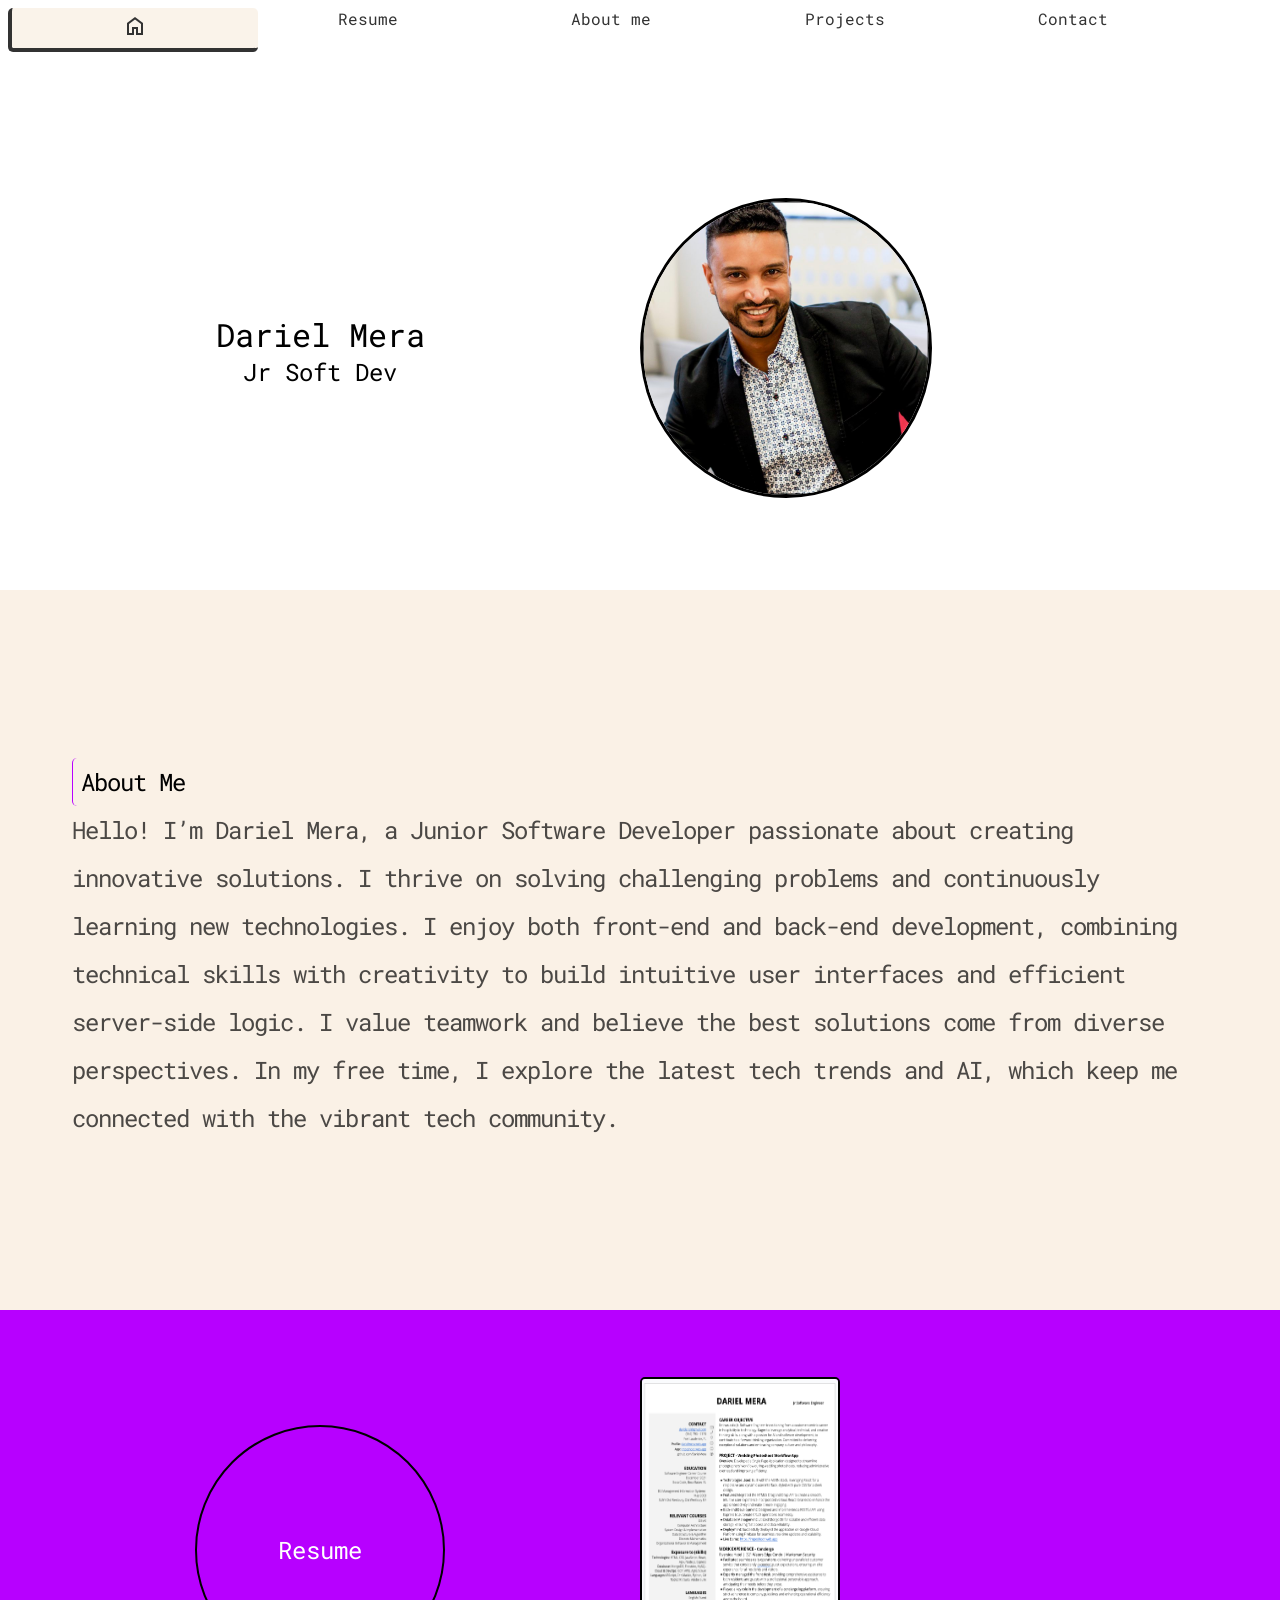
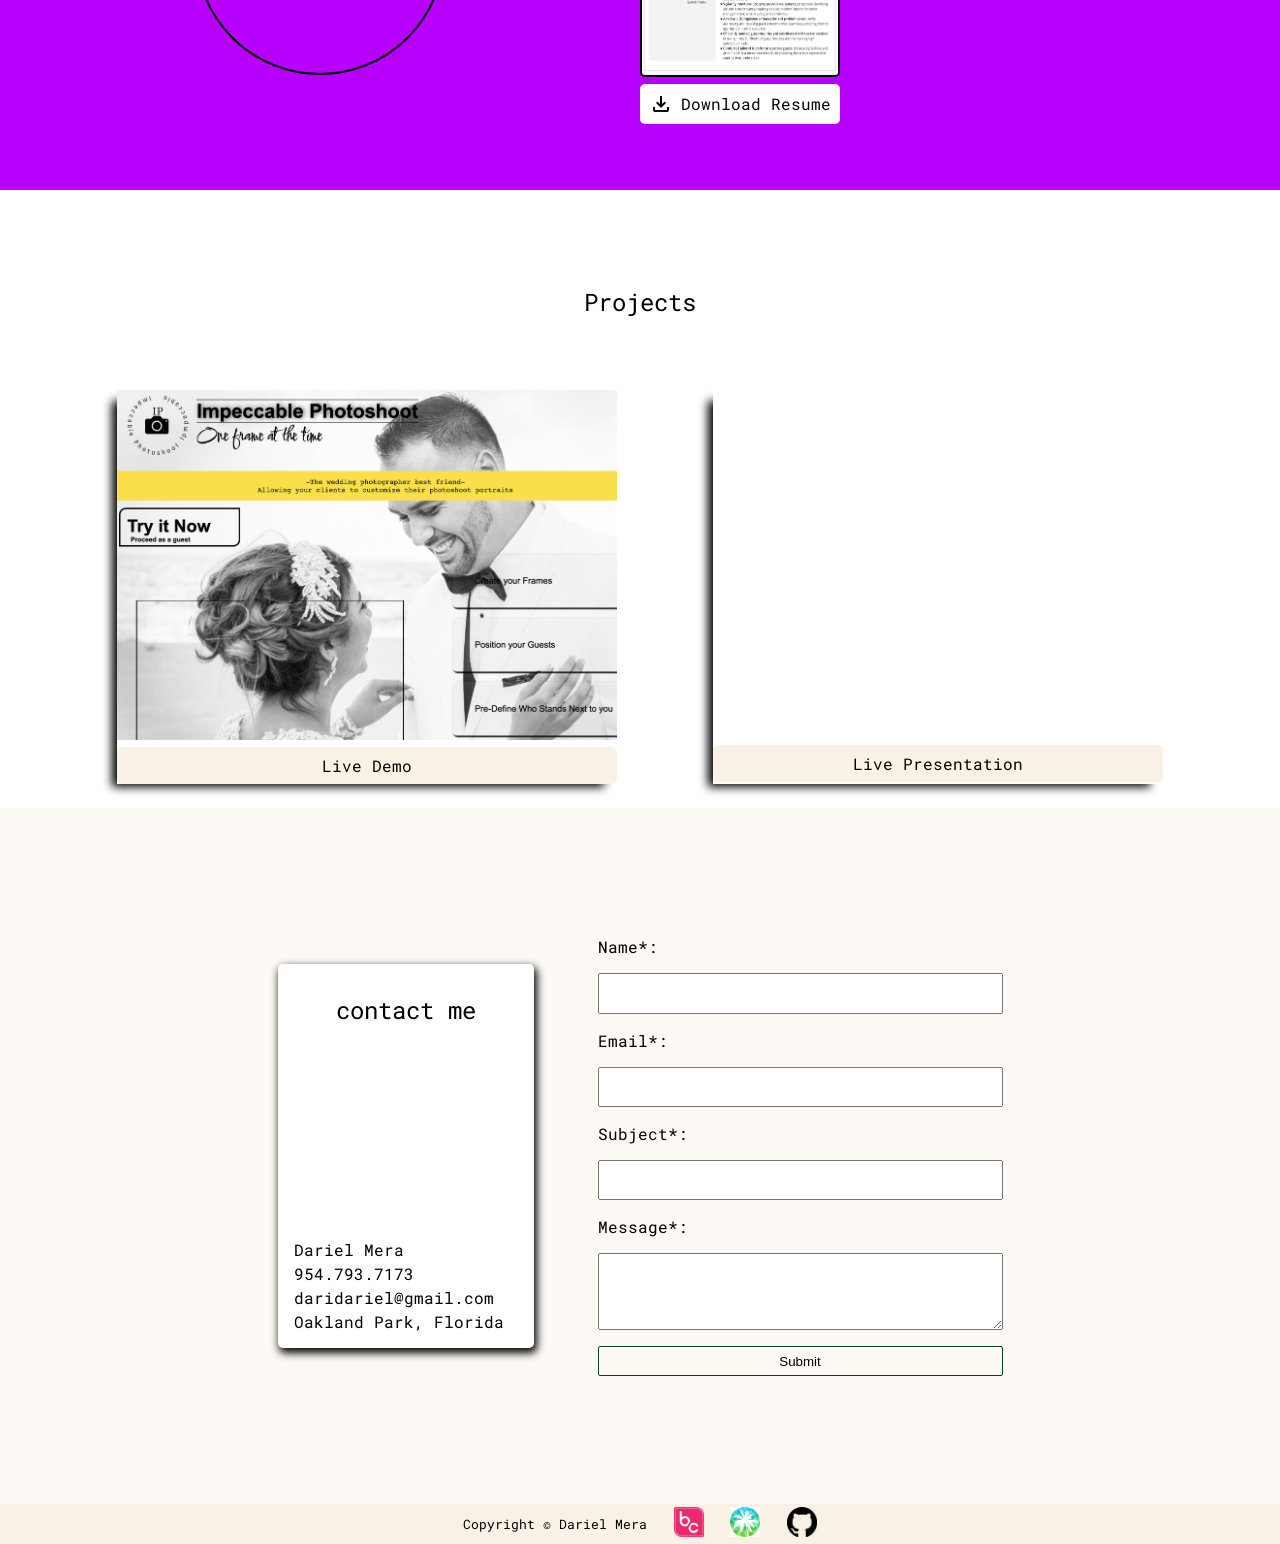
==== index.html @ f9bd33a1 "rename html doc from personalsite to index" ====
<!DOCTYPE html>
<html lang="en">

    <head>
        <meta charset="UTF-8">
        <meta name="viewport" content="width=device-width, initial-scale=1.0">
        <title>Dariel Mera Personal Site</title>
        <link rel="stylesheet" href="style.css">
        <link rel="stylesheet"
            href="https://fonts.googleapis.com/css2?family=Material+Symbols+Outlined:opsz,wght,FILL,GRAD@40,500,0,-25" />
        <style>
        </style>
    </head>

    <body>

        <div class="container">
            <header id="menu">
                <nav>
                    <ul>
                        <li><a href="#hero"><span class="material-symbols-outlined">
                                    home
                                </span></a></li>
                        <li><a href="#resume">Resume</a></li>
                        <li><a href="#about">About me</a></li>
                        <li><a href="#project-container">Projects</a></li>
                        <li><a href="#contact">Contact</a></li>
                    </ul>
                </nav>
            </header>
            <main id="hero">

                <div id="name">
                    <span>Dariel Mera</span>
                    <span>Jr Soft Dev</span>

                </div>

                <div id="dariPic">
                    <img src="./assets/Dariel Mera_lq.jpg" alt="Dariel Mera Pic" height="300px width: 300px"
                        loading="lazy">

            </main>

            <section id="about" class="center">
                <div id="aboutme-title">About Me</div>
                <p>
                    Hello! I’m Dariel Mera, a Junior Software Developer passionate about creating innovative solutions.
                    I thrive on solving challenging problems and continuously learning new technologies. I enjoy both
                    front-end and back-end development, combining technical skills with creativity to build intuitive
                    user interfaces and efficient server-side logic. I value teamwork and believe the best solutions
                    come from diverse perspectives. In my free time, I explore the latest tech trends and AI, which keep
                    me connected with the vibrant tech community.
                </p>
            </section>

            <section id="resume">
                <div id="resume-title-container">
                    <span id="resume-title">Resume</span>
                </div>
                <div id="img-download_button-container">
                    <span id="resume-pic-container">
                        <a href="./assets/Dariel_Mera_Resume.pdf" download="Dariel_Mera_Resume.pdf">
                            <img title="click to download pdf" src="./assets/Dariel_Mera_Resume_Preview_Pic.png"
                                alt="Dariel Mera resume picture" width="200px" height="300px" loading="lazy">
                        </a>
                    </span>
                    <div id="download-container">
                        <a id="download" href="./assets/Dariel_Mera_Resume.pdf" download="Dariel_Mera_Resume.pdf">
                            <span class="material-symbols-outlined">
                                download
                            </span>
                            <span id="download-title">Download Resume</span>
                        </a>
                    </div>
                </div>
            </section>

            <section id="project-presentation">
                <div id="project-title-section">Projects</div>
                <div id="project-presentation-container">

                    <div id="project-container">
                        <a href="https://impeshoot.web.app/">
                            <img id="ip-project-thumbnail-pic" src="./assets/ip_project_thumbnail.png" height="350px"
                                alt="impeccable photoshoot thumbnail link" loading="lazy">
                            <div id="project-liveDemo-link">Live Demo</div>
                        </a>
                    </div>
                    <div id="presentation-container">
                        <iframe width="450" height="348" src="https://www.youtube.com/embed/3GwBpXjyt1c"
                            title="Fall 2021 Final Talks — Dariel Mera" frameborder="0" loading="lazy"
                            allow="accelerometer; autoplay; clipboard-write; encrypted-media; gyroscope; picture-in-picture; web-share"
                            referrerpolicy="strict-origin-when-cross-origin" allowfullscreen></iframe>
                        <div id="project-livePresentation-link">Live Presentation</div>
                    </div>
                </div>
            </section>

            <section id="contact">

                <div id="contact-card-container">
                    <div id="contact-card-title">contact me</div>
                    <div id="contact-card-name">Dariel Mera</div>
                    <div id="contact-card-phone">954.793.7173</div>
                    <div id="contact-card-email">daridariel@gmail.com</div>
                    <div id="contact-card-address">Oakland Park, Florida</div>
                </div>

                <div id="form-container">
                    <form action="mailto:daridariel@yahoo.com" method="post" enctype="text/plain">
                        <label for="name">Name*:</label>
                        <input type="text" id="name" name="name" required>

                        <label for="email">Email*:</label>
                        <input type="email" id="email" name="email" required>

                        <label for="subject">Subject*:</label>
                        <input type="text" id="subject" name="subject" required>

                        <label for="message">Message*:</label>
                        <textarea id="message" name="message" rows="5" required></textarea>

                        <button type="submit">Submit</button>
                    </form>
                </div>

            </section>

            <footer class="center">
                <div id="footer-container">
                    <span>
                        Copyright &copy; Dariel Mera
                    </span>
                    <span class="social-media-logo"><a
                            href="https://bocacode.com/candidates/software-engineer/dariel-mera"><img width="30px"
                                height="30px" src="./assets/bc-logo.png" alt="social media logo boca code"></a></span>
                    <span class="social-media-logo"><a
                            href="https://techhubsouthflorida.org/hack-for-inclusion-event/?utm_source=TECH+HUB+SOUTH+FLORIDA&utm_campaign=1a713feb7d-Newsletter_6_NEW9_4_2015_COPY_01&utm_medium=email&utm_term=0_b713bd7972-1a713feb7d-158993226&mc_cid=1a713feb7d&mc_eid=f81c203332"><img
                                width="30px" height="30px" src="./assets/techub-logo.png"
                                alt="social media logo south florida techhub "></a></span>
                    <span class="social-media-logo"><a href="https://github.com/DarielMera"><img width="30px"
                                height="30px" src="./assets/github-logo.png" alt="social media logo github"></a></span>
                </div>
            </footer>

        </div>
    </body>

</html>
---- style.css ----
@import url("https://fonts.googleapis.com/css2?family=Roboto+Mono:ital,wght@0,100..700;1,100..700&display=swap");

:root {
	--color-darkkaki: #faf1e6;
	--color-lightkaki: #fdfaf6;
	--color-lightgreen: #e4efe7;
	--color-darkgreen: #064420;
}


*,*::before,*::after{
  margin: 0;
  padding: 0;
  box-sizing: border-box;

}

body {
	height: 100%;
	width: 100%;
	font-family: "Roboto Mono";
}

a {
	text-decoration: none;
	color: #000;
}

a:visited {
	color: #000;
}

a:hover,
a:focus {
	text-decoration: none;
	color: #000;
}

a:active {
	color: #000;
}

.center {
	text-align: center;
	align-content: center;
}

h1 {
	font-size: 5rem;
}

.container {
	display: grid;
	grid-template-rows: repeat(8, auto);
	grid-template-columns: 1fr;
	height: 100%;
	width: 100%;
}

#menu {
	grid-column: 1 / 3;
	grid-row: 1 / 2;
	margin-bottom: 50px;
	opacity: 0.8;
}

header#menu nav ul {
	display: flex;
	justify-content: space-around;
  margin: .5em;
}

header#menu nav ul li {
	flex: 1;
}

header#menu nav ul li:nth-child(1) {
	background-color: var(--color-darkkaki);
	margin-right: 5em;
	padding: 6px 6px;
	border-radius: 5px;
	text-align: center;
	border-bottom: 4px solid black;
	border-left: 4px solid black;
}

header#menu nav ul li:hover {
	transform: scale(1.1);
	transition: transform 0.2s ease 0.1s;
	text-decoration: underline;
}

header#menu nav li {
	list-style: none;
}

header#menu nav li a {
	text-decoration: none;
}

#hero {
	display: flex;
	grid-column: 1 / 3;
	grid-row: 2 / 3;
	align-items: center;
	height: 30em;
	text-align: center;
}

#name {
	display: flex;
	flex-direction: column;
	font-size: xx-large;
	flex: 1;
}

#name span:nth-child(2) {
	font-size: x-large;
}

div#dariPic {
	flex: 1;
	text-align: left;
}

div#dariPic img {
	border: 3px solid black;
	border-radius: 50%;
}
div#dariPic img:hover {
  filter: drop-shadow(8px 8px 10px gray);
	transition: filter 0.3s ease; 
}

#about {
	color: rgba(0, 0, 0, 0.7);
	font-size: x-large;
	text-align: left;
	align-content: center;
	padding: 1em 3em;
	height: 30em;
	grid-column: 1 / 3;
	grid-row: 3 / 4;
	background-color: var(--color-darkkaki);
	line-height: 2;
	overflow: auto;
	letter-spacing: -1px;
}

section#about #aboutme-title {
	border-left: 1px solid rgb(183, 0, 255);
	border-radius: 5px;
	padding-left: 8px;
	color: black;
}

#resume {
	display: flex;
	flex-direction: row;
	align-items: center;
	justify-content: center;
	color: white;
	font-size: x-large;
	grid-column: 1 / 3;
	grid-row: 4 / 5;
	height: 20em;
	padding: 2em 0;
	background-color: rgb(183, 0, 255);
}

#resume-title-container {
	text-align: center;
	flex: 1;
}

section#resume #resume-title {
	display: inline-block;
	text-align: center;
	width: 250px;
	height: 250px;
	border: 2px solid black;
	border-radius: 50%;
	place-content: center;
}

section#resume #resume-title:hover {
	background: var(--color-darkkaki);
	color: #000;
}

section#resume div#img-download_button-container {
	flex: 1;
}

section#resume #resume-pic-container {
	text-align: left;
}

section#resume img {
	border: 2px solid black;
	border-radius: 5px;
}
section#resume img:hover {
	cursor: pointer;
	scale: 4;
	transition: scale 0.3s ease-out 0.4s;
}

section#resume div#download-container {
	width: 200px;
}

section#resume div #download {
	text-decoration: none;
	color: #000;
	font-size: medium;
	display: flex;
	justify-content: center;
	align-items: center;
	padding: 8px;
	border-radius: 5px;
	background-color: white;
	gap: 8px;
}
section#resume div #download:hover {
	background-color: var(--color-darkkaki);
}

#project-presentation {
	text-align: center;
	font-size: x-large;
	grid-column: 1 / 3;
	grid-row: 5 / 6;
	height: auto;
	padding: 1em 0;
	margin-top: 1em;
}

#project-title-section {
	display: inline-block;
	padding: 2em;
	margin-bottom: 1em;
	color: #000;
}

#project-presentation-container {
	display: flex;
	text-align: center;
	justify-content: center;
	align-content: center;
	gap: 4em;
}

#project-container,
#presentation-container {
	box-shadow: -9px 7px 9px -4px #000000;
}

#project-container:hover,
#presentation-container:hover {
	scale: 1.1;
	transition: scale 0.2s ease;
}

#project-liveDemo-link,
#project-livePresentation-link {
	text-align: center;
	text-decoration: none;
	color: #000;
	background-color: var(--color-darkkaki);
	font-size: medium;
	padding: 8px;
	border-radius: 5px;
	cursor: pointer;
}

#project-liveDemo-link:hover,
#project-livePresentation-link:hover {
	text-decoration: underline;
}

section#contact {
  display: flex;
  justify-content: center;
  align-items: center;
  gap: 4em;
  width: 100%;
	color: inherit;
	grid-column: 1 / 3;
	grid-row: 6 / 7;
	background-color: var(--color-lightkaki);
	padding: 8em 0;
  position: relative;
}


section#contact #contact-card-container {
	display: flex;
	flex-direction: column;
	gap: 0.2em;
	width: 16em;
	height: 24em;
	padding: 1em;
	background-color: white;
	color: #000;
	text-align: left;
	justify-content: flex-end;
	border-radius: 5px;
	position: relative;
	box-shadow: 2px 4px 8px 1px #000000;
}

#contact-card-title {
	font-size: x-large;
	margin-bottom: 0.5em;
	width: 100%;
	align-self: flex-start;
	position: absolute;
	top: 30px;
	left: 0;
	text-align: center;
}

section#contact #contact-card-container:hover {
	background-color: black;
	color: white;
	transition: all 0.3s ease-in-out;
}

#form-container {
  width: auto;
  height: auto;
}

#form-container form {
  display: flex;
  flex-direction: column;
  gap: 1em;
}

#form-container input[type="text"],
#form-container input[type="text"],
#form-container input[type="email"]{
height: 3em;
}

#form-container button {
  background-color: transparent;
  border: 1px solid var(--color-darkgreen);
  padding: .5em 1em;
  border-radius: 2px;
  
}
#form-container button:hover {
  background-color: #000;
  color: white;
  transition: all 0.3s ease-in-out;
}

footer div#footer-container  {
  display: flex;
  flex-direction: row;
  gap: 2em;
  justify-content: center;
  align-items: center;
	color: #000;
	grid-column: 1 / 3;
	grid-row: 7 / 8;
	height: 3em;
	font-size: smaller;
	background-color: var(--color-darkkaki);
  padding: 1em;
  
}

@media screen and (max-width: 768px) {
	header#menu nav ul {
		flex-direction: column;
		padding: 0;
		border: none;
		text-align: center;
    margin: 0;
	}

	header#menu nav ul li {
		background-color: var(--color-darkkaki);
		border-radius: 0;
		border-bottom: 1px solid black;
		padding: 3px 0px 3px 1em;
	}

	header#menu nav ul li:nth-child(1) {
		margin-right: 0em;
		border-bottom: 1px solid black;
		border-left: none;
		border-radius: 0;
		padding: 0em 0 3px 1em;
	}

	header#menu nav ul li:hover {
		transform: initial;
	}

	#hero {
		flex-direction: column-reverse;
	}

	section#resume {
		flex-direction: column;
		height: 100%;
	}

	section#resume img:hover {
		scale: 2;
	}

	section#project-presentation {
		padding-top: 4em;
	}

	section #project-presentation-container {
		flex-direction: column;
		align-items: center;
		width: 100%;
	}

	#project-liveDemo-link,
	#project-livePresentation-link {
		text-align: center;
	}

  section#contact {
    flex-direction: column;
  }



  
}
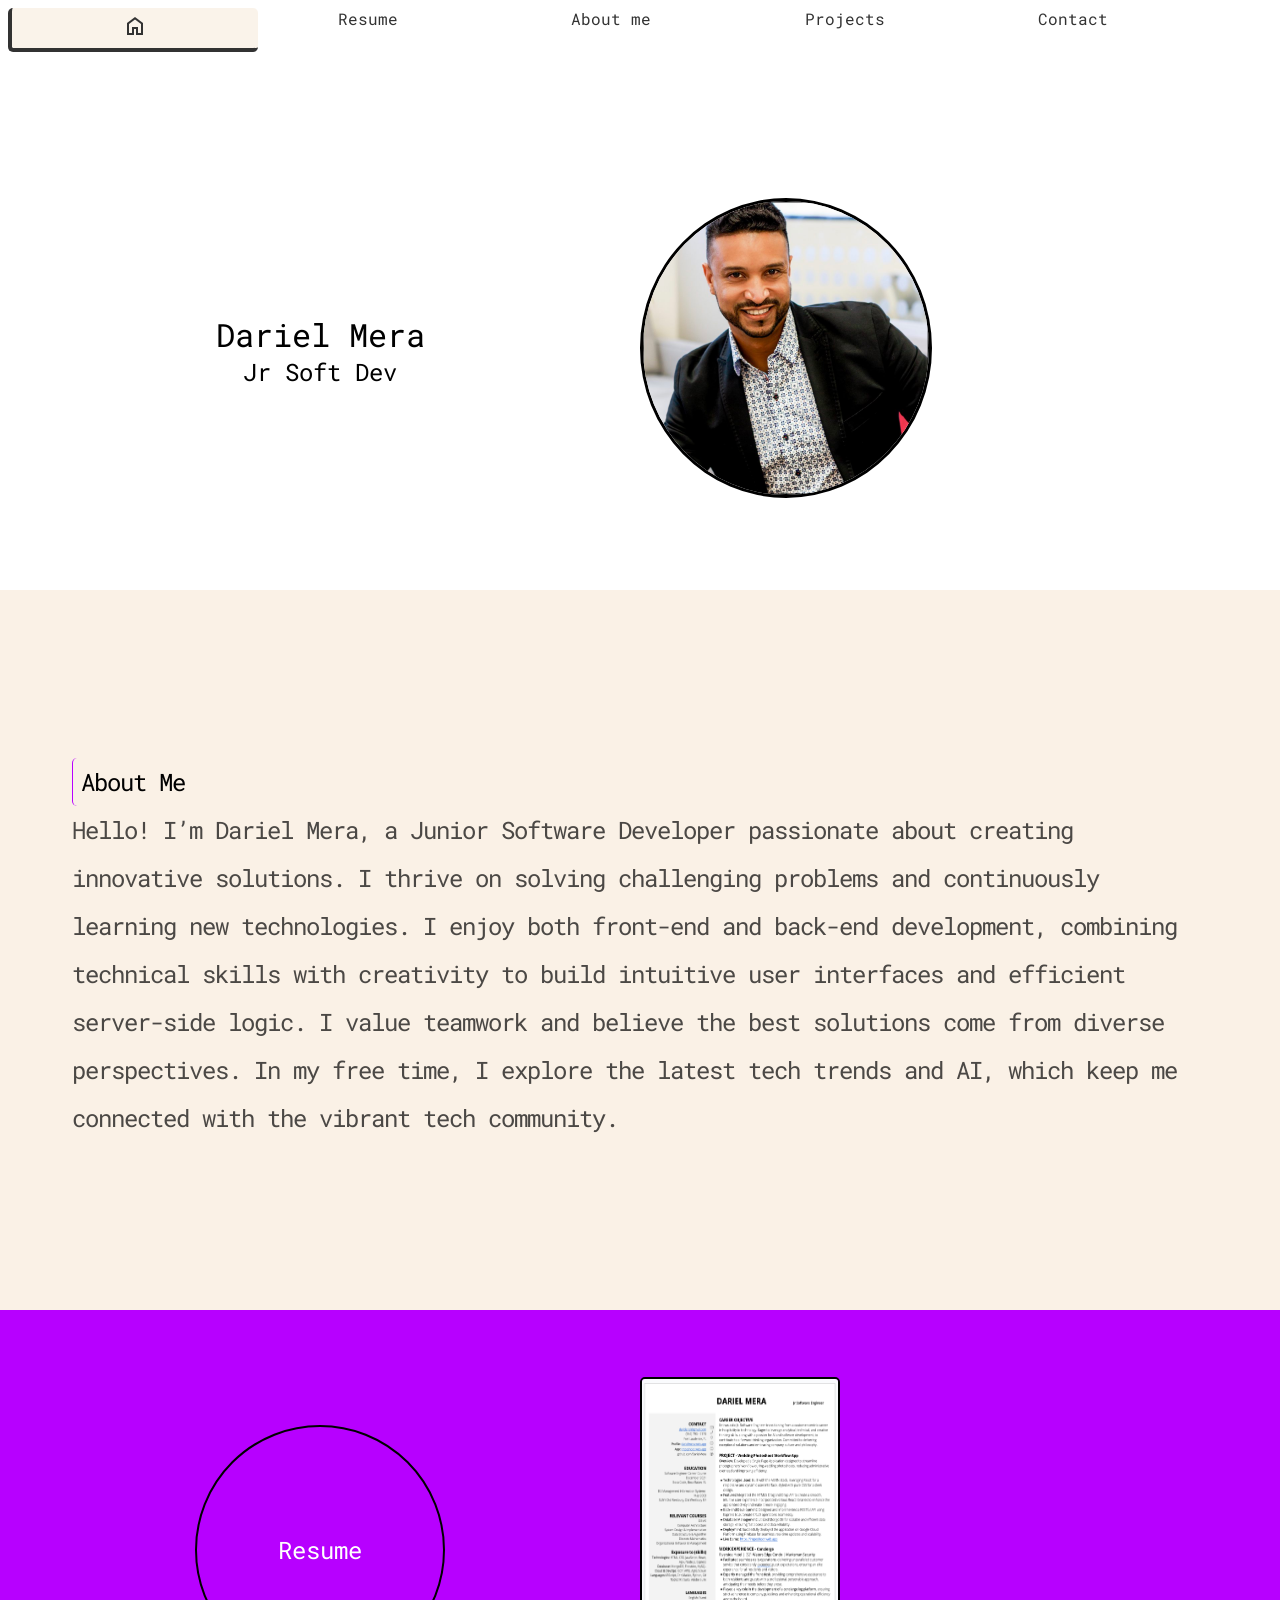
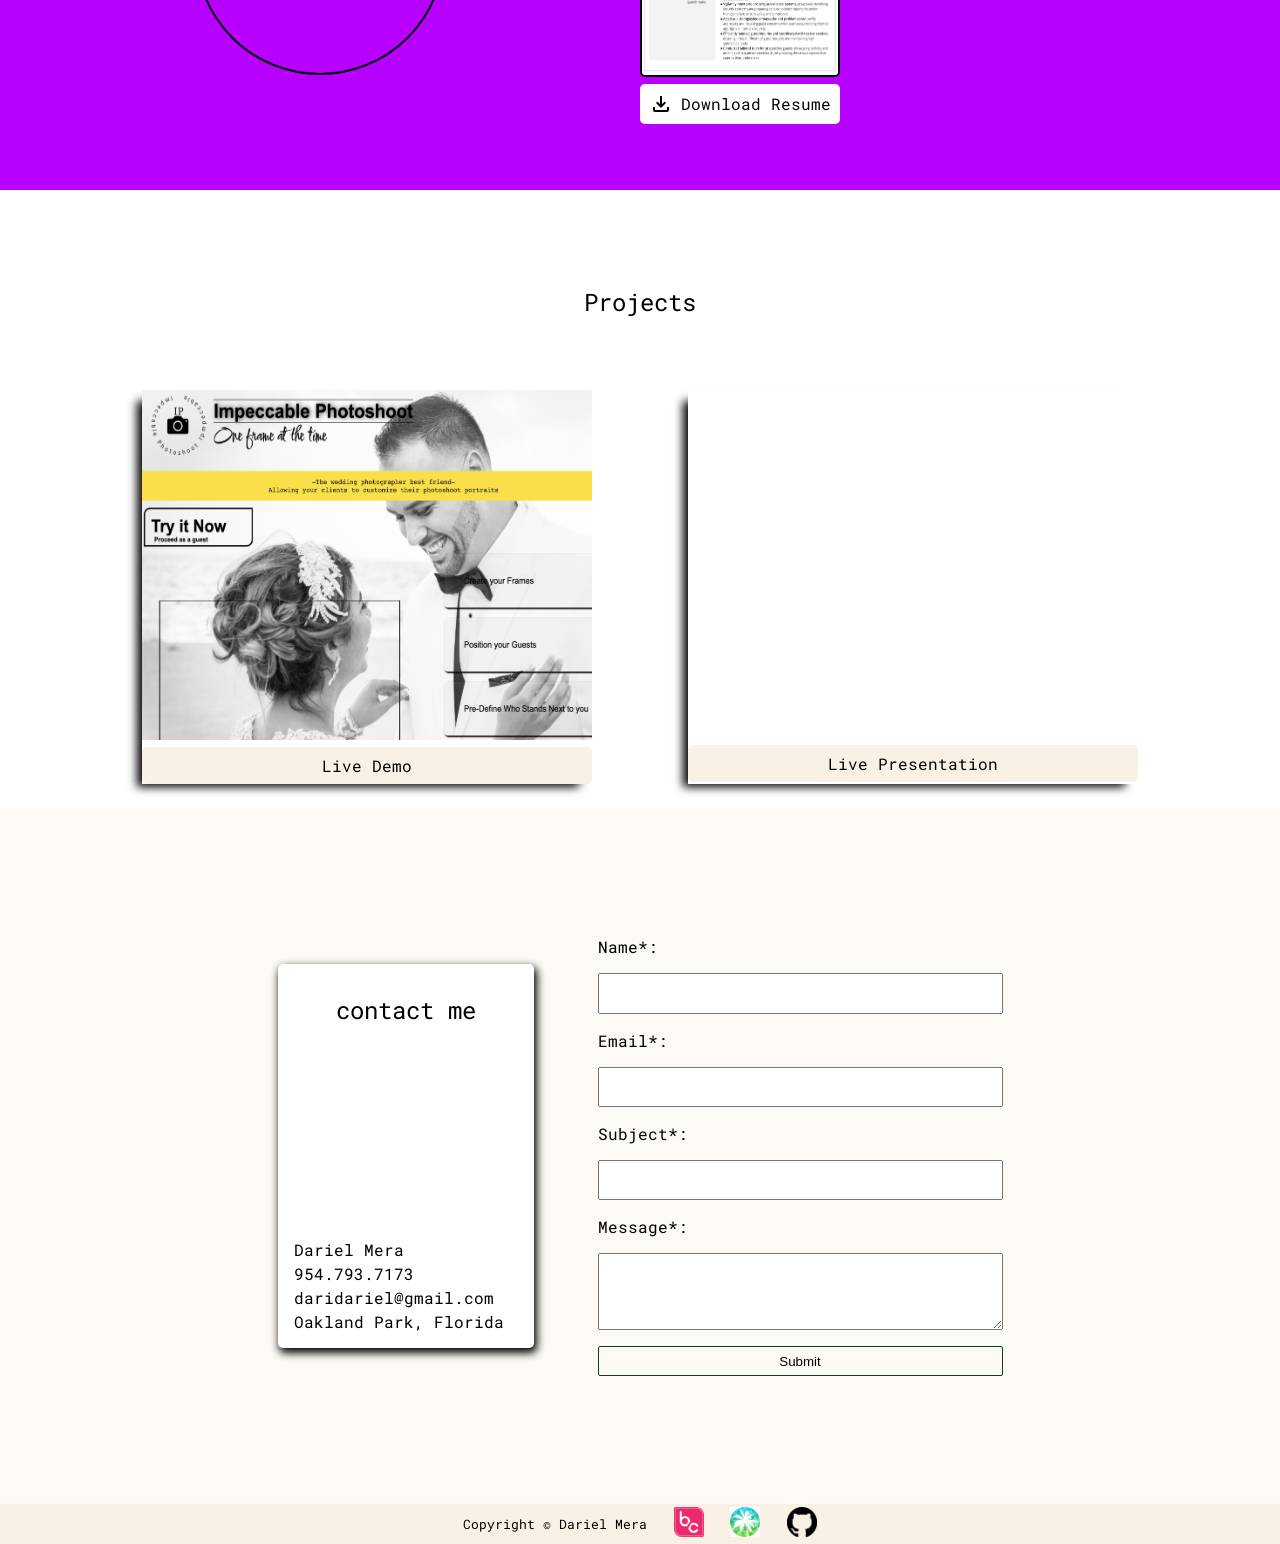
==== commit a01e7bf3: "fix presentation section width and overflow-x" ====
--- a/index.html
+++ b/index.html
@@ -13,7 +13,7 @@
     </head>
 
     <body>
-
+        <div id="top-bar"></div>
         <div class="container">
             <header id="menu">
                 <nav>
@@ -82,8 +82,8 @@
 
                     <div id="project-container">
                         <a href="https://impeshoot.web.app/">
-                            <img id="ip-project-thumbnail-pic" src="./assets/ip_project_thumbnail.png" height="350px"
-                                alt="impeccable photoshoot thumbnail link" loading="lazy">
+                            <img id="ip-project-thumbnail-pic" src="./assets/ip_project_thumbnail.png" width="450px"
+                                height="350px" alt="impeccable photoshoot thumbnail link" loading="lazy">
                             <div id="project-liveDemo-link">Live Demo</div>
                         </a>
                     </div>
--- a/style.css
+++ b/style.css
@@ -7,17 +7,17 @@
 	--color-darkgreen: #064420;
 }
 
-
-*,*::before,*::after{
-  margin: 0;
-  padding: 0;
-  box-sizing: border-box;
-
+*,
+*::before,
+*::after {
+	margin: 0;
+	padding: 0;
+	box-sizing: border-box;
 }
 
 body {
 	height: 100%;
-	width: 100%;
+	width: 100vw;
 	font-family: "Roboto Mono";
 }
 
@@ -67,7 +67,7 @@
 header#menu nav ul {
 	display: flex;
 	justify-content: space-around;
-  margin: .5em;
+	margin: 0.5em;
 }
 
 header#menu nav ul li {
@@ -128,8 +128,8 @@
 	border-radius: 50%;
 }
 div#dariPic img:hover {
-  filter: drop-shadow(8px 8px 10px gray);
-	transition: filter 0.3s ease; 
+	filter: drop-shadow(8px 8px 10px gray);
+	transition: filter 0.3s ease;
 }
 
 #about {
@@ -234,6 +234,7 @@
 	height: auto;
 	padding: 1em 0;
 	margin-top: 1em;
+	width: 100%;
 }
 
 #project-title-section {
@@ -280,19 +281,18 @@
 }
 
 section#contact {
-  display: flex;
-  justify-content: center;
-  align-items: center;
-  gap: 4em;
-  width: 100%;
+	display: flex;
+	justify-content: center;
+	align-items: center;
+	gap: 4em;
+	width: 100%;
 	color: inherit;
 	grid-column: 1 / 3;
 	grid-row: 6 / 7;
 	background-color: var(--color-lightkaki);
 	padding: 8em 0;
-  position: relative;
-}
-
+	position: relative;
+}
 
 section#contact #contact-card-container {
 	display: flex;
@@ -328,58 +328,69 @@
 }
 
 #form-container {
-  width: auto;
-  height: auto;
+	width: auto;
+	height: auto;
 }
 
 #form-container form {
-  display: flex;
-  flex-direction: column;
-  gap: 1em;
+	display: flex;
+	flex-direction: column;
+	gap: 1em;
 }
 
 #form-container input[type="text"],
 #form-container input[type="text"],
-#form-container input[type="email"]{
-height: 3em;
+#form-container input[type="email"] {
+	height: 3em;
 }
 
 #form-container button {
-  background-color: transparent;
-  border: 1px solid var(--color-darkgreen);
-  padding: .5em 1em;
-  border-radius: 2px;
-  
+	background-color: transparent;
+	border: 1px solid var(--color-darkgreen);
+	padding: 0.5em 1em;
+	border-radius: 2px;
 }
 #form-container button:hover {
-  background-color: #000;
-  color: white;
-  transition: all 0.3s ease-in-out;
-}
-
-footer div#footer-container  {
-  display: flex;
-  flex-direction: row;
-  gap: 2em;
-  justify-content: center;
-  align-items: center;
+	background-color: #000;
+	color: white;
+	transition: all 0.3s ease-in-out;
+}
+
+footer div#footer-container {
+	display: flex;
+	flex-direction: row;
+	gap: 2em;
+	justify-content: center;
+	align-items: center;
 	color: #000;
 	grid-column: 1 / 3;
 	grid-row: 7 / 8;
 	height: 3em;
 	font-size: smaller;
 	background-color: var(--color-darkkaki);
-  padding: 1em;
-  
+	padding: 1em;
 }
 
 @media screen and (max-width: 768px) {
+	.container {
+		width: 100%;
+		max-width: 100vw;
+		overflow-x: hidden;
+	}
+
+	#top-bar {
+		display: block;
+		height: 2em;
+		width: 100vw;
+		background-color: black;
+	}
+
 	header#menu nav ul {
 		flex-direction: column;
 		padding: 0;
 		border: none;
 		text-align: center;
-    margin: 0;
+		margin: 0;
 	}
 
 	header#menu nav ul li {
@@ -394,7 +405,7 @@
 		border-bottom: 1px solid black;
 		border-left: none;
 		border-radius: 0;
-		padding: 0em 0 3px 1em;
+		padding: 1em 0 3px 1em;
 	}
 
 	header#menu nav ul li:hover {
@@ -421,7 +432,12 @@
 	section #project-presentation-container {
 		flex-direction: column;
 		align-items: center;
-		width: 100%;
+		max-width: 100vw;
+	}
+
+	#project-container img,
+	#presentation-container iframe {
+		width: 90vw;
 	}
 
 	#project-liveDemo-link,
@@ -429,11 +445,7 @@
 		text-align: center;
 	}
 
-  section#contact {
-    flex-direction: column;
-  }
-
-
-
-  
-}
+	section#contact {
+		flex-direction: column;
+	}
+}
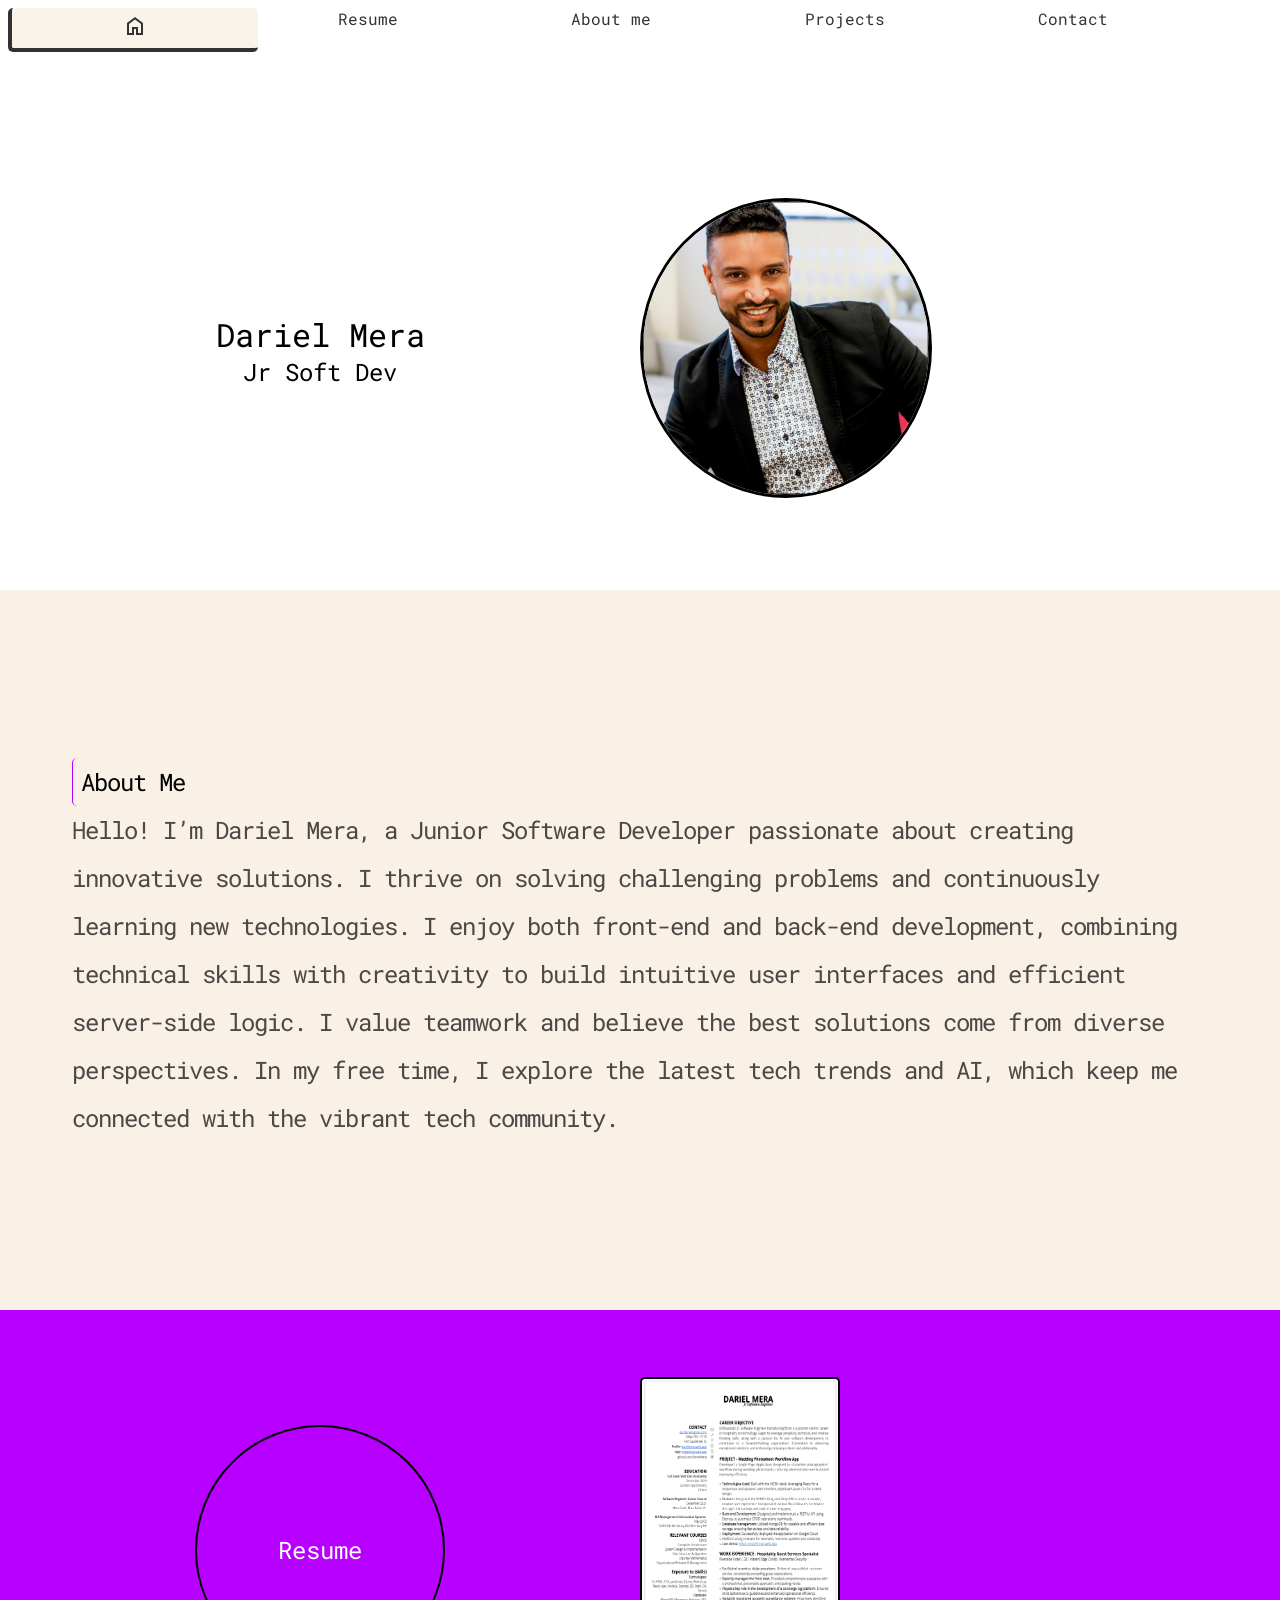
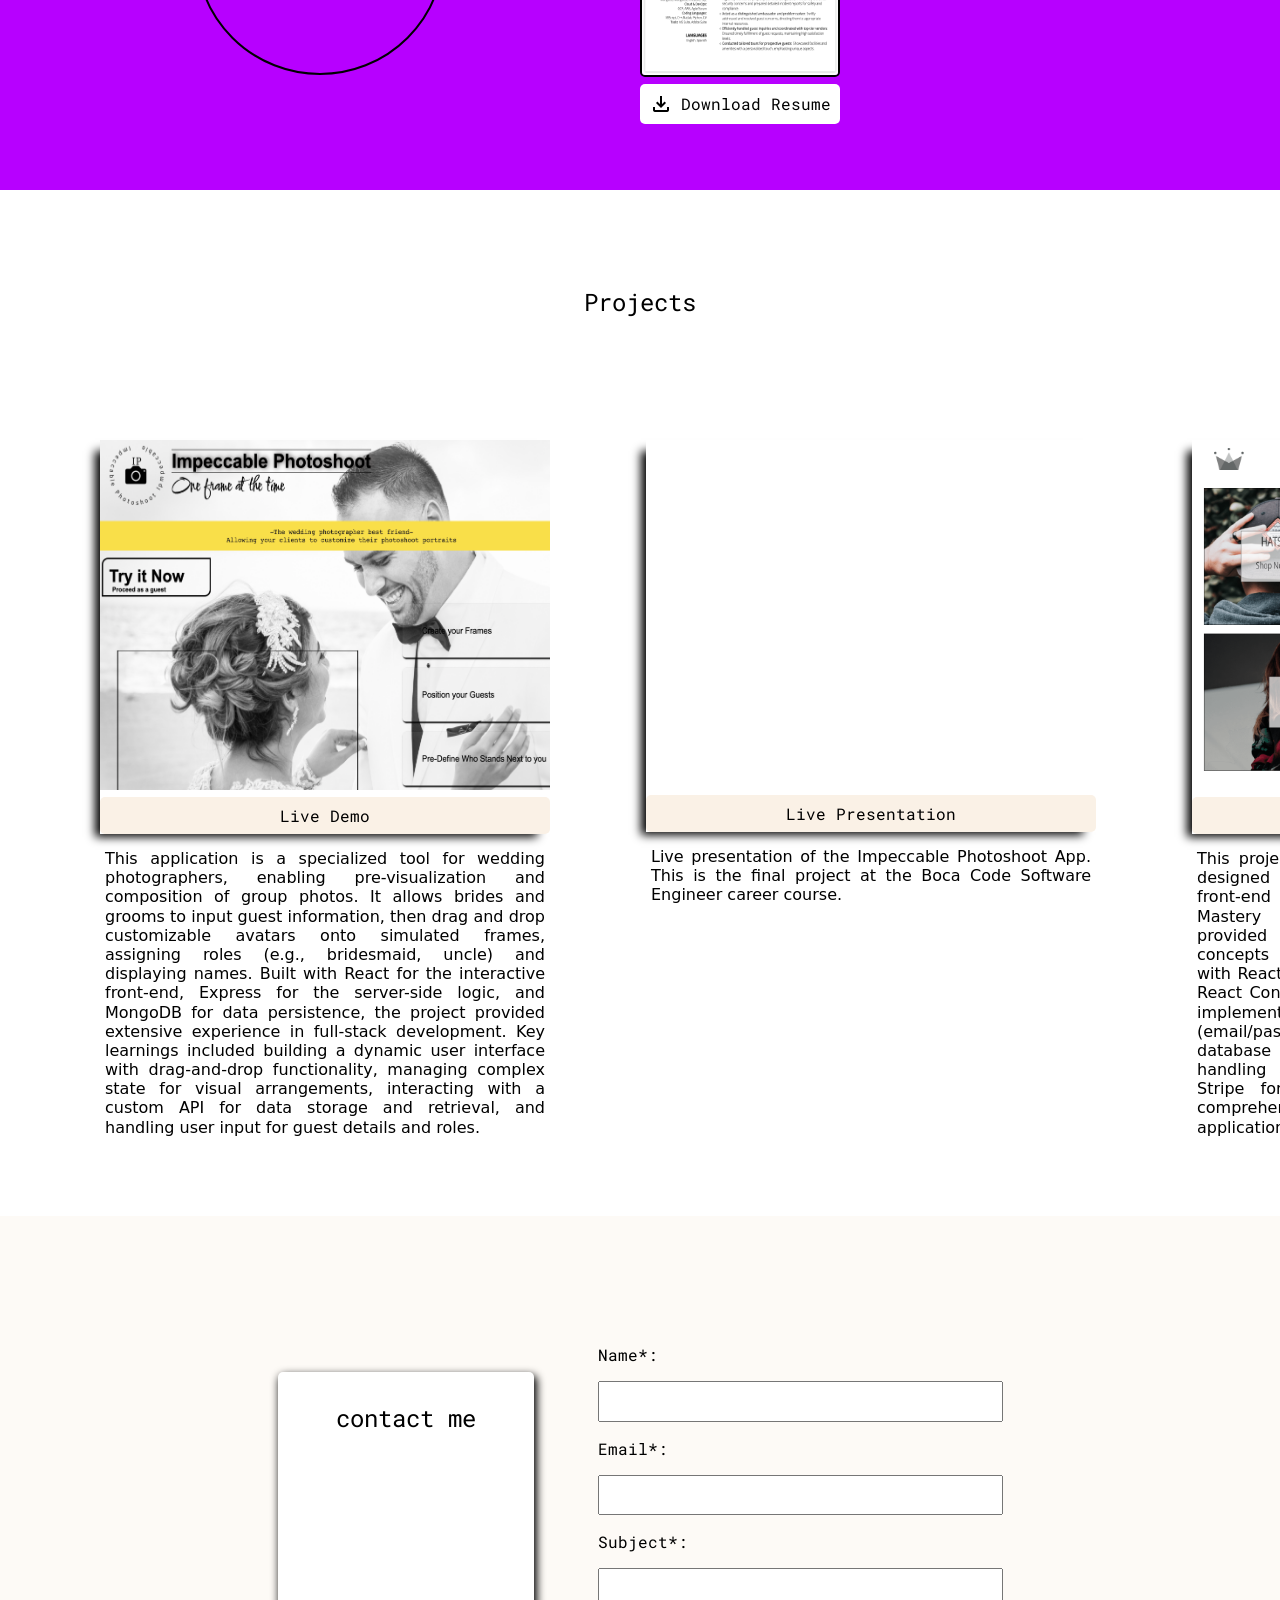
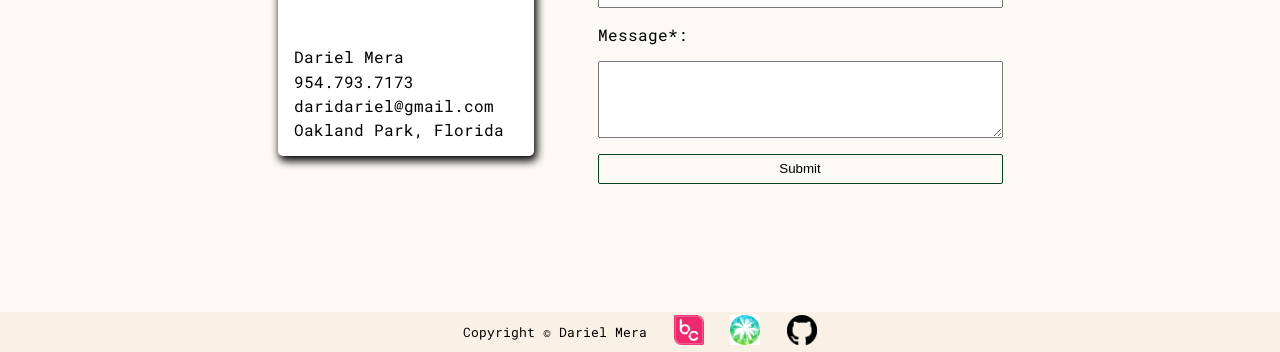
==== commit ad667244: "add projects and description, updated resume" ====
--- a/index.html
+++ b/index.html
@@ -8,6 +8,7 @@
         <link rel="stylesheet" href="style.css">
         <link rel="stylesheet"
             href="https://fonts.googleapis.com/css2?family=Material+Symbols+Outlined:opsz,wght,FILL,GRAD@40,500,0,-25" />
+        <link rel="icon" type="image/x-icon" href="./assets/favicon.ico">
         <style>
         </style>
     </head>
@@ -23,7 +24,7 @@
                                 </span></a></li>
                         <li><a href="#resume">Resume</a></li>
                         <li><a href="#about">About me</a></li>
-                        <li><a href="#project-container">Projects</a></li>
+                        <li><a href="#project-presentation-container">Projects</a></li>
                         <li><a href="#contact">Contact</a></li>
                     </ul>
                 </nav>
@@ -80,20 +81,186 @@
                 <div id="project-title-section">Projects</div>
                 <div id="project-presentation-container">
 
-                    <div id="project-container">
-                        <a href="https://impeshoot.web.app/">
-                            <img id="ip-project-thumbnail-pic" src="./assets/ip_project_thumbnail.png" width="450px"
-                                height="350px" alt="impeccable photoshoot thumbnail link" loading="lazy">
-                            <div id="project-liveDemo-link">Live Demo</div>
-                        </a>
-                    </div>
-                    <div id="presentation-container">
-                        <iframe width="450" height="348" src="https://www.youtube.com/embed/3GwBpXjyt1c"
-                            title="Fall 2021 Final Talks — Dariel Mera" frameborder="0" loading="lazy"
-                            allow="accelerometer; autoplay; clipboard-write; encrypted-media; gyroscope; picture-in-picture; web-share"
-                            referrerpolicy="strict-origin-when-cross-origin" allowfullscreen></iframe>
-                        <div id="project-livePresentation-link">Live Presentation</div>
-                    </div>
+                    <section class="frame-and-description-container">
+                        <div id="impeshoot" class="project-frame">
+                            <a href="https://impeshoot.web.app/">
+                                <img id="ip-project-thumbnail-pic" src="./assets/projects/ip_project_thumbnail.png"
+                                    width="450px" height="350px" alt="impeccable photoshoot thumbnail link"
+                                    loading="lazy">
+                                <div id="project-liveDemo-link">Live Demo</div>
+                            </a>
+                        </div>
+                        <p class="project-description">
+This application is a specialized tool for wedding photographers, enabling pre-visualization and composition of group photos. It allows brides and grooms to input guest information, then drag and drop customizable avatars onto simulated frames, assigning roles (e.g., bridesmaid, uncle) and displaying names. Built with React for the interactive front-end, Express for the server-side logic, and MongoDB for data persistence, the project provided extensive experience in full-stack development. Key learnings included building a dynamic user interface with drag-and-drop functionality, managing complex state for visual arrangements, interacting with a custom API for data storage and retrieval, and handling user input for guest details and roles.                        </p>
+
+                    </section>
+                    <section class="frame-and-description-container">
+                        <div id="presentation-container" class="project-frame">
+                            <iframe width="450" height="348" src="https://www.youtube.com/embed/3GwBpXjyt1c"
+                                title="Fall 2021 Final Talks — Dariel Mera" frameborder="0" loading="lazy"
+                                allow="accelerometer; autoplay; clipboard-write; encrypted-media; gyroscope; picture-in-picture; web-share"
+                                referrerpolicy="strict-origin-when-cross-origin" allowfullscreen></iframe>
+                            <div id="project-livePresentation-link">Live Presentation</div>
+                        </div>
+                        <p class="project-description">
+                            Live presentation of the Impeccable Photoshoot App. This is the final project at the Boca Code Software Engineer career course. 
+                        </p>
+
+                    </section>
+
+
+
+                    <section class="frame-and-description-container">
+
+                        <div id="crownstore" class="project-frame">
+                            <a href="https://storied-florentine-6e59fe.netlify.app/">
+                                <img id="crown-clothing-project-thumbnail-pic"
+                                    src="./assets/projects/eCommerce_clothing_store.png" width="450px" height="350px"
+                                    alt="eCommerce clothing store thumbnail link" loading="lazy">
+                                <div id="project-liveDemo-link">Live Demo</div>
+                            </a>
+                        </div>
+
+                        <p class="project-description">
+                            This project is a sophisticated e-commerce platform designed for selling clothing,
+                            showcasing a robust front-end application. Built as part of the Zero To Mastery "Complete
+                            React Developer" course, it provided hands-on experience with core React concepts including
+                            functional components, routing with React Router, and state management using both React
+                            Context API and Redux. Key learnings involved implementing Firebase for user authentication
+                            (email/password, Google Sign-In) and Firestore for database interactions, integrating
+                            Redux-Saga for handling asynchronous operations, and setting up Stripe for payment
+                            processing, demonstrating a comprehensive understanding of modern web application
+                            development.
+                        </p>
+                    </section>
+
+
+
+
+                    <section class="frame-and-description-container">
+                        <div id="productcard" class="project-frame">
+                            <a href="https://darielmera.github.io/product-preview-card-component/">
+                                <img id="product-preview-card" src="./assets/projects/card_product_preview.png"
+                                    width="450px" height="350px" alt="product preview card thumbnail link"
+                                    loading="lazy">
+                                <div id="project-liveDemo-link">Live Demo</div>
+                            </a>
+                        </div>
+                        <p class="project-description">
+This project is a static web component designed to display a product's preview card, typically featuring an image, product name, description, pricing, and an "Add to Cart" button. It serves as a foundational exercise to hone skills in modern web layout and styling. Key concepts applied include semantic HTML for structuring the content, advanced CSS techniques like Flexbox or Grid for creating a responsive and visually appealing card layout, and careful management of typography, colors, and spacing to achieve a polished, pixel-perfect design. It demonstrates a strong grasp of creating reusable UI elements with a focus on visual fidelity.
+                    </section>
+
+
+                    <section class="frame-and-description-container">
+                        <div id="dicegame" class="project-frame">
+                            <a href="https://darielmera.github.io/roll-the-dice-competition/">
+                                <img id="dicee-game" src="./assets/projects/Dicee_game.png" width="450px" height="350px"
+                                    alt="dicee game thumbnail link" loading="lazy">
+                                <div id="project-liveDemo-link">Live Demo</div>
+                            </a>
+                        </div>
+                        <p class="project-description">
+This project is a simple web-based competition that simulates rolling two dice, instantly declaring a winner between Player 1 and Player 2, or a draw. As part of Dr. Angela Yu's Udemy "Complete Full-Stack Web Development Bootcamp," this exercise primarily focused on fundamental JavaScript concepts. Key learnings included generating random numbers, manipulating the Document Object Model (DOM) to dynamically update image sources and text based on game logic, and applying conditional statements to determine the game's outcome.
+                        </p>
+
+                    </section>
+
+                    <section class="frame-and-description-container">
+                        <div id="profilepage" class="project-frame">
+                            <a href="https://darielmera.web.app/">
+                                <img id="profile-page" src="./assets/projects/DarielMera_profile_page.png" width="450px"
+                                    height="350px" alt="profile page thumbnail link" loading="lazy">
+                                <div id="project-liveDemo-link">Live Demo</div>
+                            </a>
+                        </div>
+                            <p class="project-description">
+                                This project is a personal profile based on a react template popular design. I am very fortunate to have worked in so many different fields. From Banks to the Hospitality Industry. However, I have concluded that coding is my true passion. I love to think and that great intrigue and satisfaction of looking for solutions to problems. After refining my education by completing an updated Software Engineering Career Course at Boca Code, Florida , I seek never to work again in my life (as they say out there) since I will dedicate myself to what I am really passionate about, coding.
+                            </p>
+
+
+                    </section>
+
+                    <section class="frame-and-description-container">
+                        <div id="drumkit" class="project-frame">
+                            <a href="https://darielmera.github.io/drumkit/">
+                                <img id="drum-kit" src="./assets/projects/drumkit.png" width="450px" height="350px"
+                                    alt="drum kit thumbnail link" loading="lazy">
+                                <div id="project-liveDemo-link">Live Demo</div>
+                            </a>
+                        </div>
+                        <p class="project-description">
+The Drum Kit project is an interactive web application that functions as a virtual drum set, allowing users to play different drum sounds by clicking on screen elements or pressing corresponding keyboard keys. As part of Dr. Angela Yu's Udemy bootcamp, this project solidified fundamental JavaScript concepts related to event handling, particularly click and keydown events. It provided hands-on experience with the HTML Audio API for playing sounds, performing basic DOM manipulation to add visual feedback to played drums, and structuring a simple, interactive front-end application.                        </p>
+
+                    </section>
+
+
+
+                    <section class="frame-and-description-container">
+                        <div id="react-assembly-game" class="project-frame">
+                            <a href="https://darielmera.github.io/react-assembly-game/">
+                                <img id="react-assembly" src="./assets/projects/assembly.png" width="450px"
+                                    height="350px" alt="assembly game thumbnail link" loading="lazy">
+                                <div id="project-liveDemo-link">Live Demo</div>
+                            </a>
+                        </div>
+                        <p class="project-description">
+This project is a React-based assembly game where users interactively select and combine various components to build a final item. Building this application solidified concepts around dynamic UI updates and intricate state management in React. It emphasized the effective use of useState for tracking component selections and assembled parts, implementing conditional rendering to visualize the assembly process, and designing reusable components to manage individual selectable pieces, enhancing skills in creating interactive user experiences.                    </section>
+
+
+                    <section class="frame-and-description-container">
+                        <div id="meme_generator" class="project-frame">
+                            <a href="https://meme-generator-f3a6c.firebaseapp.com/">
+                                <img id="meme-generator" src="./assets/projects/meme_generator.png" width="450px"
+                                    height="350px" alt="meme generator thumbnail link" loading="lazy">
+                                <div id="project-liveDemo-link">Live Demo</div>
+                            </a>
+                        </div>
+                        <p class="project-description">
+This application is a fun web tool that allows users to select a random meme template image and then add customizable top and bottom text to create their own memes. This project, learned from Bob Ziroll's Scrimba course, provided valuable experience in interacting with external APIs to fetch dynamic content. It focused on advanced React state management with useState for managing form inputs and image URLs, handling API responses, and dynamically rendering images and text within the component, showcasing practical application of Hooks for interactive UIs.                        </p>
+
+                    </section>
+
+
+                    <section class="frame-and-description-container">
+                        <div id="monsterrolodex" class="project-frame">
+                            <a href="https://darielmera.github.io/monsters-rolodex-project/">
+                                <img id="monster-rolodex" src="./assets/projects/Monsters_Rolodex.png" width="450px"
+                                    height="350px" alt="monster rolodex thumbnail link" loading="lazy">
+                                <div id="project-liveDemo-link">Live Demo</div>
+                            </a>
+                        </div>
+                        <p class="project-description">
+The Monsters Rolodex is a React application that displays a searchable list of "monsters" (fetched data), allowing users to filter the list based on search input. This project, from the Zero To Mastery React course, was crucial for understanding how to integrate API calls into a React app using useEffect for data fetching. It reinforced core React principles like component lifecycle, useState for managing both the monster data and the search field's input, and efficient list rendering with keys, providing a strong foundation for data-driven applications.                        </p>
+
+                    </section>
+
+
+                    <section class="frame-and-description-container">
+                        <div id="simongame" class="project-frame">
+                            <a href="https://darielmera.github.io/simon-game/">
+                                <img id="simon-game" src="./assets/projects/simon_game.png" width="450px" height="350px"
+                                    alt="simon game thumbnail link" loading="lazy">
+                                <div id="project-liveDemo-link">Live Demo</div>
+                            </a>
+                        </div>
+                        <p class="project-description">
+This is a web-based recreation of the classic Simon memory game, challenging players to replicate increasingly long sequences of flashing lights and sounds. Developed during Dr. Angela Yu's Udemy bootcamp, the project significantly deepened understanding of core JavaScript event handling for user clicks and interaction. It involved implementing complex game logic using arrays to manage sequences, utilizing timing functions (setTimeout, setInterval) for visual and auditory feedback, and dynamically updating the DOM to reflect game states and animations.                        </p>
+
+                    </section>
+
+                    <section class="frame-and-description-container">
+                        <div id="tenziegame" class="project-frame">
+                            <a href="https://darielmera.github.io/tenzies-game/">
+                                <img id="simon-game" src="./assets/projects/tenzie_game.png" width="450px" height="350px"
+                                    alt="tenzie game thumbnail link" loading="lazy">
+                                <div id="project-liveDemo-link">Live Demo</div>
+                            </a>
+                        </div>
+                        <p class="project-description">
+The Tenzies game is a classic dice-rolling game where the player aims to roll ten dice to the same value and hold them. Developed by following Bob Ziroll's "Learn React" course on Scrimba, this project was instrumental in mastering essential React Hooks like useState for managing game state (dice values, held status, win condition) and useEffect for handling side effects such as checking for a win and updating the UI accordingly. It also provided practical experience with event handling, dynamic styling, and basic accessibility considerations like focusing elements.
+                            </p>
+
+                    </section>
                 </div>
             </section>
 
--- a/style.css
+++ b/style.css
@@ -148,7 +148,7 @@
 }
 
 section#about #aboutme-title {
-	border-left: 1px solid rgb(183, 0, 255);
+	border-left: 1px solid #b700ff;
 	border-radius: 5px;
 	padding-left: 8px;
 	color: black;
@@ -247,17 +247,38 @@
 #project-presentation-container {
 	display: flex;
 	text-align: center;
-	justify-content: center;
+	justify-content: flex-start;
 	align-content: center;
 	gap: 4em;
-}
-
-#project-container,
-#presentation-container {
+	overflow-x: scroll;
+	padding: 50px 100px;
+}
+
+section.frame-and-description-container {
+display: flex;
+flex-direction: column;
+}
+
+section p.project-description {
+font-family: system-ui;
+font-weight: 100;
+font-size: medium;
+text-align: justify;
+padding: 5px;
+line-height: 1.2;
+margin-top: 10px;
+}
+
+.project-frame {
 	box-shadow: -9px 7px 9px -4px #000000;
 }
 
-#project-container:hover,
+.project-frame:hover {
+	scale: 1.1;
+	transition: scale 0.2s ease;
+}
+
+
 #presentation-container:hover {
 	scale: 1.1;
 	transition: scale 0.2s ease;
@@ -435,11 +456,6 @@
 		max-width: 100vw;
 	}
 
-	#project-container img,
-	#presentation-container iframe {
-		width: 90vw;
-	}
-
 	#project-liveDemo-link,
 	#project-livePresentation-link {
 		text-align: center;
@@ -449,3 +465,11 @@
 		flex-direction: column;
 	}
 }
+
+@media screen and (max-width: 1060px) {
+	section #project-presentation-container {
+		flex-direction: column;
+		align-items: center;
+		max-width: 100%;
+	}
+}
